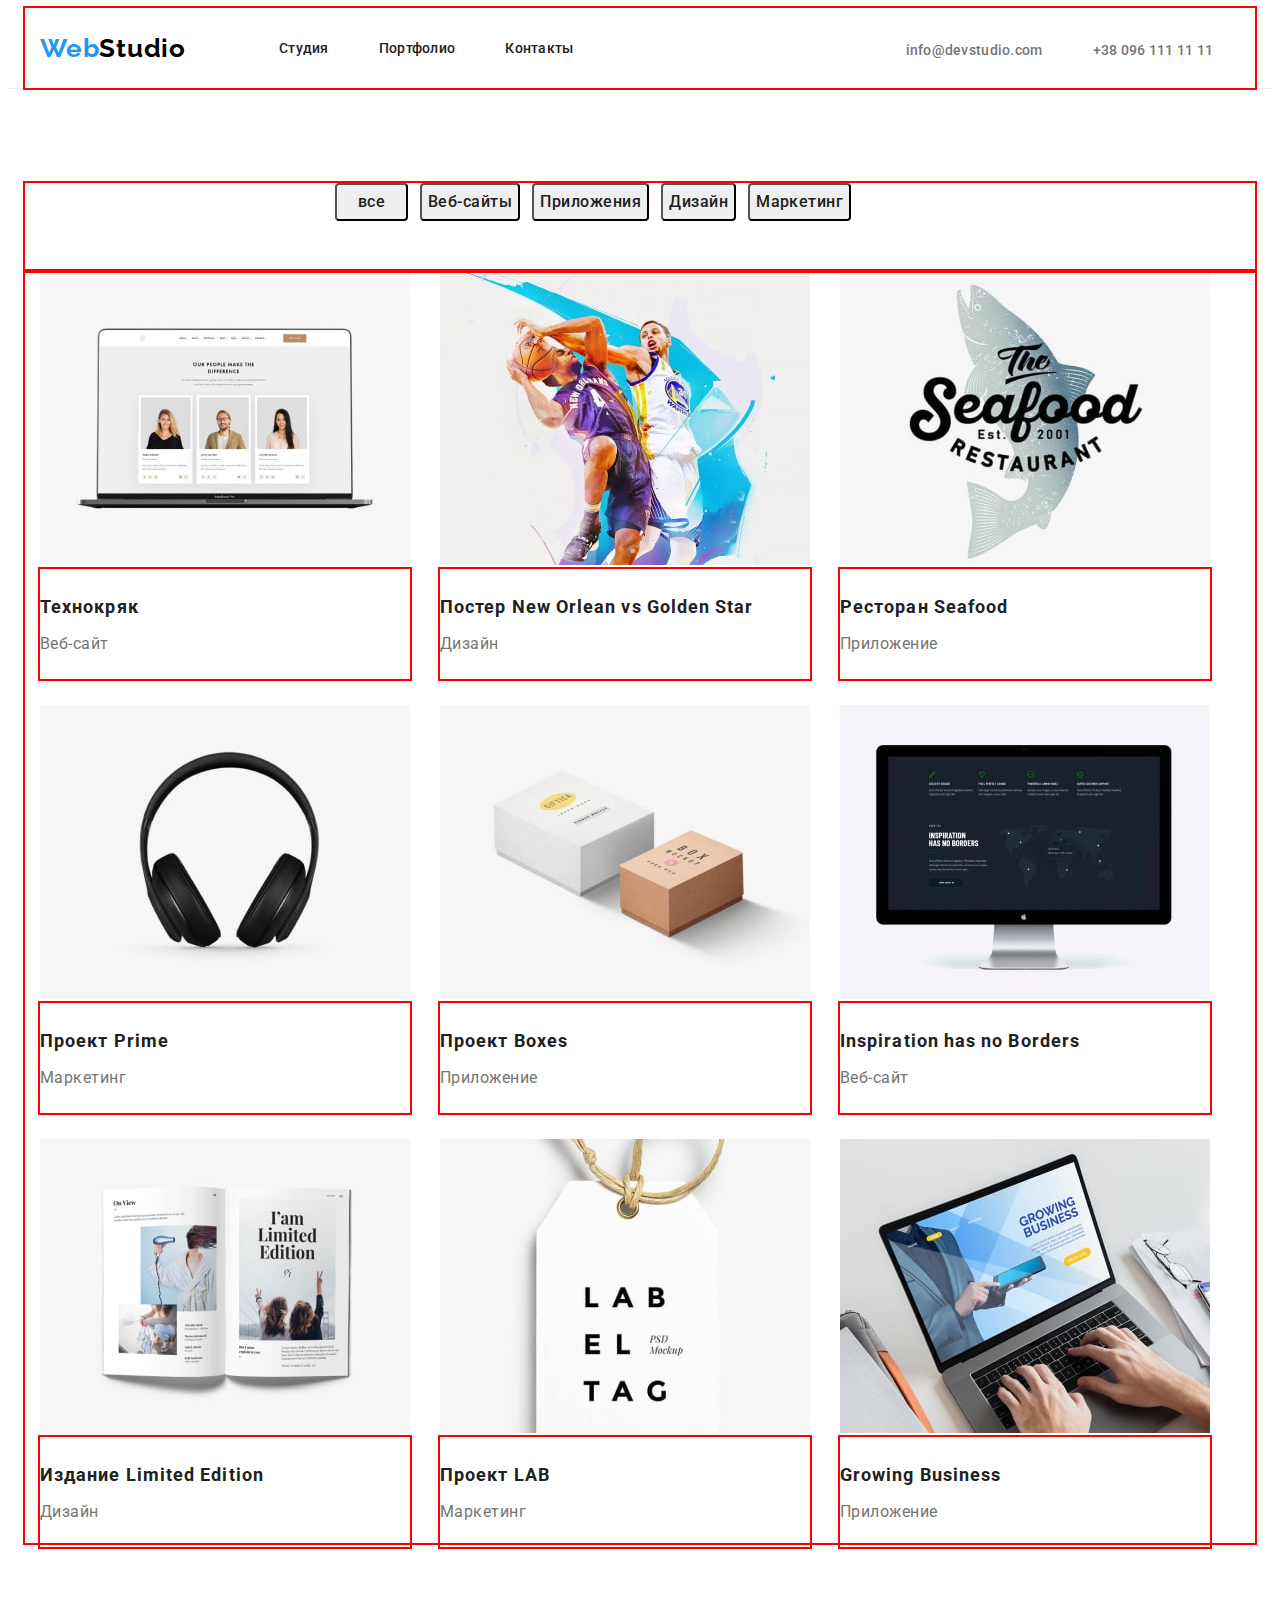
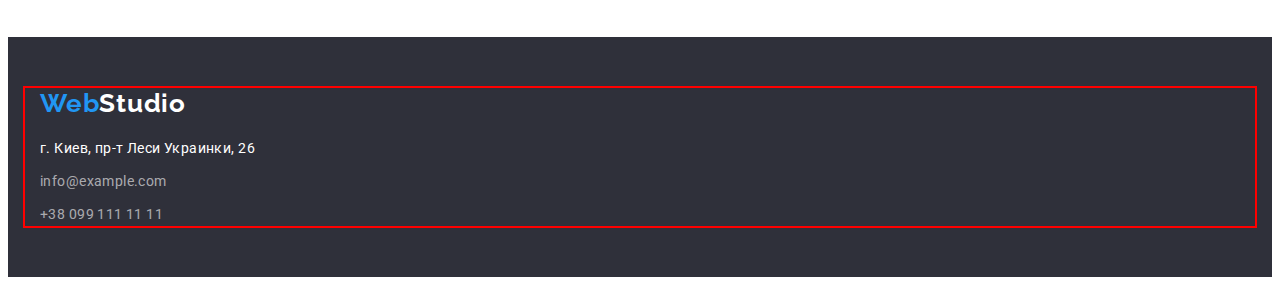
==== portfolio.html @ fe56930f "first run" ====
<!DOCTYPE html>
<html lang="ru">
<head>
    <meta charset="UTF-8">
    <meta http-equiv="X-UA-Compatible" content="IE=edge">
    <meta name="viewport" content="width=device-width, initial-scale=1.0">
    <title>Document</title>
    <link rel="preconnect" href="https://fonts.googleapis.com">
    <link rel="preconnect" href="https://fonts.gstatic.com" crossorigin>
    <link href="https://fonts.googleapis.com/css2?family=Raleway:wght@700&family=Roboto:wght@400;500;700;900&display=swap"
        rel="stylesheet">
    <link rel="stylesheet" href="https://cdnjs.cloudflare.com/ajax/libs/modern-normalize/1.1.0/modern-normalize.min.css"
    integrity="sha512-wpPYUAdjBVSE4KJnH1VR1HeZfpl1ub8YT/NKx4PuQ5NmX2tKuGu6U/JRp5y+Y8XG2tV+wKQpNHVUX03MfMFn9Q=="
    crossorigin="anonymous" referrerpolicy="no-referrer" /> 
    <link rel="stylesheet" href="./css/slyles.css"/>
</head>
<body>
    <!--Заголовок-->
    <header class="header">
        <div class="conteiner header-conteiner">
            <nav class="navigation">
                <a class="link-logo" href=""> <span class="text-web">Web</span>Studio </a>
                <ul class="header-list">
                    <li class="header-item"><a class="header-link" href="index.html"> Студия </a> </li>
                    <li class="header-item"><a class="header-link" href="portfolio.html"> Портфолио</a></li>
                    <li class="header-item"><a class="header-link" href=""> Контакты</a></li>
                </ul>
            </nav>
            <ul class="header-list-contact">
                <li class="header-item-contacts"><a class="header-link-contacts" href="mailto:info@devstudio.com ">
                        info@devstudio.com </a></li>
                <li class="header-item-contacts"><a class="header-link-contacts" href="tel:+380961111111"> +38 096 111 11 11</a>
                </li>
            </ul>
        </div>
    </header>
    <!--Главная-->
    <main>
        <!--HIRO-->
        <section class="hiro-p">
            <h1 class="visually-hidden" >портфолио</h1>
            <div class="conteiner btn-conteiner">
            <ul class="hiro-p-list">
                <li class="hiro-p-item"><button class="hiro-p-button" type="button">все</button></li>
                <li class="hiro-p-item"><button class="hiro-p-button" type="button">Веб-сайты</button></li>
                <li class="hiro-p-item"><button class="hiro-p-button" type="button">Приложения</button></li>
                <li class="hiro-p-item"><button class="hiro-p-button" type="button">Дизайн</button></li>
                <li class="hiro-p-item"><button class="hiro-p-button" type="button">Маркетинг</button></li>
            </ul>
            </div>
            <h2 class="visually-hidden">проекты</h2>
            <div class="conteiner">
            <ul class="project-list" >
                <li class="project-items">
                    <img src="./images/imgP1-min.jpg" alt="Технокряк" width="370" height="294" >
                    <div class="project-lines">
                        <h3 class="project-title">Технокряк</h3>
                        <p class="project-text">Веб-сайт</p>
                    </div>
                </li>
                <li class="project-items">
                    <img src="./images/imgP2-min.jpg" alt="Постер New Orlean " width="370" height="294">
                    <div class="project-lines">
                    <h3 class="project-title">Постер New Orlean vs Golden Star</h3>
                    <p class="project-text">Дизайн</p>
                    </div>
                </li>
                <li class="project-items">
                    <img src="./images/imgP3-min.jpg" alt="Ресторан" width="370" height="294">
                    <div class="project-lines">
                    <h3 class="project-title">Ресторан Seafood</h3>
                    <p class="project-text">Приложение</p>
                    </div>
                </li>
                <li class="project-items">
                    <img src="./images/imgP4-min.jpg" alt="Prime" width="370" height="294">
                    <div class="project-lines">
                    <h3 class="project-title">Проект Prime</h3>
                    <p class="project-text">Маркетинг</p>
                    </div>
                </li>
                <li class="project-items">
                    <img src="./images/imgP5-min.jpg" alt="Boxes" width="370" height="294">
                    <div class="project-lines">
                    <h3 class="project-title">Проект Boxes</h3>
                    <p class="project-text">Приложение</p>
                    </div>
                </li>
                <li class="project-items">
                    <img src="./images/imgP6-min.jpg" alt="У вдохновения нет границ" width="370" height="294">
                    <div class="project-lines">
                    <h3 class="project-title">Inspiration has no Borders</h3>
                    <p class="project-text">Веб-сайт</p>
                    </div>
                </li>
                <li class="project-items">
                    <img src="./images/imgP7-min.jpg" alt="Limited Edition" width="370" height="294">
                    <div class="project-lines">
                    <h3 class="project-title">Издание Limited Edition</h3>
                    <p class="project-text">Дизайн</p>
                    </div>
                </li>
                <li class="project-items">
                    <img src="./images/imgP8-min.jpg" alt="LAB" width="370" height="294">
                    <div class="project-lines">
                    <h3 class="project-title">Проект LAB</h3>
                    <p class="project-text">Маркетинг</p>
                    </div>
                </li>
                <li class="project-items">
                    <img src="./images/imgP9-min.jpg" alt="Growing " width="370" height="294">
                    <div class="project-lines">
                        <h3 class="project-title">Growing Business</h3>
                        <p class="project-text">Приложение</p>
                    </div>
                </li> 
            </ul>
            </div>
        </section>
        
    </main>
    <!--Подвал-->
    <footer class="footer">
        <div class="conteiner footer-conteiner">
            <a class="footer-logo-link" href=""> <span class="web-text">Web</span>Studio </a>
            <address class="footer-address">
                <ul class="footter-list">
                    <li class="footer-item">
                        <p class="footer-text"> г. Киев, пр-т Леси Украинки, 26 </p>
                    <li class="footer-item"> <a class="footer-link-contact" href="mailto:info@example.com ">
                            info@example.com </a></li>
                    <li class="footer-item"> <a class="footer-link-contact" href="tel:+380991111111 "> +38 099 111 11 11</a>
                    </li>
                </ul>
            </address>
        </div>
    </footer>
</body>
</html>
---- css/slyles.css ----
:root {
  --first-title-color: #212121;
  --title-color-text: #757575;
  --link-color: #2196f3;
  --main-white-color: #ffffff;
}
body {
  font-family: Roboto;
  color: #757575;
}
p,
h1,
h2,
h3,
h4,
h5,
h6 {
  margin: 0;
}
ul {
  list-style: none;
  margin: 0;
  padding: 0;
}
a {
  text-decoration: none;
}
.conteiner {
  width: 1200px;
  padding-left: 15px;
  padding-right: 15px;
  margin: 0 auto;
  outline: 2px solid red;
}
.header-conteiner {
  display: flex;
  align-items: center;
}

.footer-conteiner {
  /* width: 1600px; */
  /* margin: 0 auto; */
  /* outline: 2px solid red; */
  /* display: block; */
  /* padding-top: 51px;
  padding-bottom: 51px; */
  align-items: center;
}

.visually-hidden {
  position: absolute;
  white-space: nowrap;
  width: 1px;
  height: 1px;
  overflow: hidden;
  border: 0;
  padding: 0;
  clip: rect(0 0 0 0);
  clip-path: inset(50%);
  margin: -1px;
}
/*----------------- Header-----------------------*/
.header {
  border-bottom: 1px solid #ececec;
}
.navigation {
  display: flex;
  align-items: center;
}
.text-web {
  font-family: 'Raleway', sans-serif;
  font-weight: bold;
  font-size: 26px;
  line-height: calc(31 / 26);
  letter-spacing: 0.03em;
  color: var(--link-color);
  margin: 0 auto;
}
.link-logo {
  font-family: 'Raleway', sans-serif;
  font-weight: bold;
  font-size: 26px;
  line-height: calc(31 / 26);
  letter-spacing: 0.03em;
  color: #000000;
  padding-top: 25px;
  padding-bottom: 24px;
  padding-left: 0;
  margin: 0 auto;
}
.header-list {
  display: flex;
  padding-left: 93px;

  padding-right: 100px;
  margin: 0 auto;
}
.header-item {
  font-weight: 500;
  font-size: 14px;
  line-height: 16px;
  letter-spacing: 0.02em;
}
.header-item + .header-item {
  margin-left: 50px;
}

.header-list-contact {
  display: flex;
  padding-left: 182px;
}
.header-item-contacts {
  height: 16px;
  justify-content: space-between;
  padding-left: 50px;
}
.header-link {
  font-weight: 500;
  font-size: 14px;
  line-height: calc(16 / 14);
  letter-spacing: 0.02em;
  color: var(--first-title-color);
  padding-top: 32px;
  padding-bottom: 32px;
}
.header-link:hover,
.header-link:focus {
  color: var(--link-color);
}
.header-link-contacts {
  font-weight: 500;
  font-size: 14px;
  line-height: calc(16 / 14);
  letter-spacing: 0.02em;
  color: var(--title-color-text);
  padding-top: 32px;
  padding-bottom: 32px;
}
.header-link-contacts:hover,
.header-link-contacts:focus {
  color: var(--link-color);
}
/*--------------STUDIO-Hiro-----------------*/
.hiro-s {
  width: 1600px;
  background-color: #2f303a;
  margin: 0 auto;
  padding-top: 200px;
  padding-bottom: 200px;
}

.hiro-title-s {
  font-weight: 900;
  font-size: 44px;
  line-height: calc(60 / 44);
  text-align: center;
  letter-spacing: 0.06em;
  text-transform: uppercase;
  color: var(--main-white-color);
  margin: 0 auto;
  padding-bottom: 30px;
}

.hiro-button-s {
  font-family: Roboto;
  font-style: normal;
  font-weight: bold;
  font-size: 16px;
  line-height: calc(30 / 16);
  display: flex;
  align-items: center;
  text-align: center;
  letter-spacing: 0.06em;
  color: var(--main-white-color);
  background-color: var(--link-color);
  border: 1px solid #000000;
  text-shadow: 0px 4px 4px rgba(0, 0, 0, 0.25);
  margin: 0 auto;
  padding-top: 10px;
  padding-bottom: 10px;
  padding-left: 32px;
  padding-right: 32px;
  cursor: pointer;
}

/*-----SDUDIO---advantages-- Приемущества----*/
.advantages {
  padding-top: 94px;
}
.advantages-list {
  display: flex;
}
.advantages-item {
  width: calc((100% - 120px) / 4);
  margin-right: 30px;
}
.advantages-item:nth-child(4n) {
  margin-right: 0px;
}

.advantages-title {
  font-weight: bold;
  font-size: 14px;
  line-height: calc(16 / 14);
  letter-spacing: 0.03em;
  text-transform: uppercase;
  color: #212121;
}
.advantages-text {
  font-weight: normal;
  font-size: 14px;
  line-height: calc(24 / 14);
  letter-spacing: 0.03em;
  color: var(--title-color-text);
}

/*------- SDUDIO---DO-----*/
.do {
  padding-top: 94px;
  padding-bottom: 188px;
}
.do-list {
  display: flex;
}
.do-item {
  width: calc((100% - 90px) / 3);
  margin-right: 30px;
}
.do-item:nth-child(3n) {
  margin-right: 0px;
}

.do-title {
  font-weight: bold;
  font-size: 36px;
  line-height: calc(42 / 36);
  text-align: center;
  letter-spacing: 0.03em;
  color: #212121;
  padding-bottom: 50px;
}
/*--------  SDUDIO-----TEAM-----*/
.team {
  padding-bottom: 132px;
}
.team-title {
  font-weight: bold;
  font-size: 36px;
  line-height: calc(42 / 36);
  text-align: center;
  letter-spacing: 0.03em;
  color: #212121;
  padding-bottom: 50px;
}
.team-list {
  display: flex;
}
.team-item {
  width: calc((100% - 120px) / 4);
  margin-right: 30px;
}
.team-item:nth-child(4n) {
  margin: 0px;
}
.team-lines {
  padding-top: 30px;
  padding-bottom: 30px;
}
.team-name {
  font-weight: 500;
  font-size: 16px;
  line-height: calc(19 / 16);
  text-align: center;
  letter-spacing: 0.03em;
  color: #212121;
  /* padding-top: 30px; */
  padding-bottom: 10px;
}
.team-profi {
  font-weight: normal;
  font-size: 16px;
  line-height: calc(19 / 16);
  text-align: center;
  letter-spacing: 0.03em;
  color: var(--title-color-text);
  /* padding-bottom: 30px; */
}
/*----------------portfolio hiro---------------*/
.hiro-p {
  padding-top: 94px;
  padding-bottom: 94px;
}
.btn-conteiner {
  padding-bottom: 50px;
}
.hiro-p-list {
  margin-left: 295px;
}
.hiro-p-item {
  display: inline-block;
  margin-right: 8px;
}
.hiro-p-item:nth-child(5n) {
    margin: 0px;
}
.hiro-p-button {
  font-family: Roboto;
  font-style: normal;
  font-weight: 500;
  font-size: 16px;
  line-height: calc(26 / 16);
  text-align: center;
  letter-spacing: 0.03em;
  color: var(--first-title-color);
  cursor: pointer;
  display: inline-block;
  border-radius: 4px;
  margin: 0 auto;
  min-width: 73px;
  height: 38px;
}
.hiro-p-button:hover,
.hiro-p-button:focus {
  color: var(--main-white-color);
  background-color: var(--link-color);
}

/*---------------portfolio----проекты--------------------*/
.project-list {
  display: flex;
  flex-wrap: wrap;
}
.project-items {
  width: 370px;
  height: 404px;
  width: calc((100% - 90px) / 3);
  margin-right: 30px;
  margin-bottom: 30px;
}
.project-items:nth-child(3n) {
  margin: 0px;
}
.project-items:nth-last-child(-n + 3) {
  margin-bottom: 0px;
}
.project-lines{
  padding-top: 20px;
  padding-bottom: 20px;
  outline: 2px solid red;

}
.project-title {
  font-weight: bold;
  font-size: 18px;
  line-height: calc(36 / 18);
  letter-spacing: 0.06em;
  color: var(--first-title-color);
  padding-bottom: 4px;
}
.project-text {
  font-weight: normal;
  font-size: 16px;
  line-height: calc(30 / 16);
  letter-spacing: 0.03em;
  color: var(--title-color-text);
}

/*-----------------Footer---------------*/
.footer {
  background-color: #2f303a;
  margin: 0 auto;
  padding-top: 51px;
  padding-bottom: 51px;
}
.footer-logo-link {
  font-family: 'Raleway', sans-serif;
  font-weight: bold;
  font-size: 26px;
  line-height: calc(31 / 26);
  letter-spacing: 0.03em;
  color: var(--main-white-color);
  /* margin-left: 215px; */
  display: inline-block;
}
.web-text {
  color: var(--link-color);
}
.footer-address {
  /* margin-left: 215px; */
  padding-top: 17px;
}
.footer-item + .footer-item {
  margin-top: 9px;
}

.footer-text {
  font-family: Roboto;
  font-style: normal;
  font-weight: normal;
  font-size: 14px;
  line-height: calc(24 / 14);
  letter-spacing: 0.03em;
  color: var(--main-white-color);
}
.footer-link-contact {
  font-family: Roboto;
  font-style: normal;
  font-weight: normal;
  font-size: 14px;
  line-height: calc(24 / 14);
  letter-spacing: 0.03em;
  color: rgba(255, 255, 255, 0.6);
}
.footer-link-contact:hover,
.footer-link-contact:focus {
  color: var(--link-color);
}
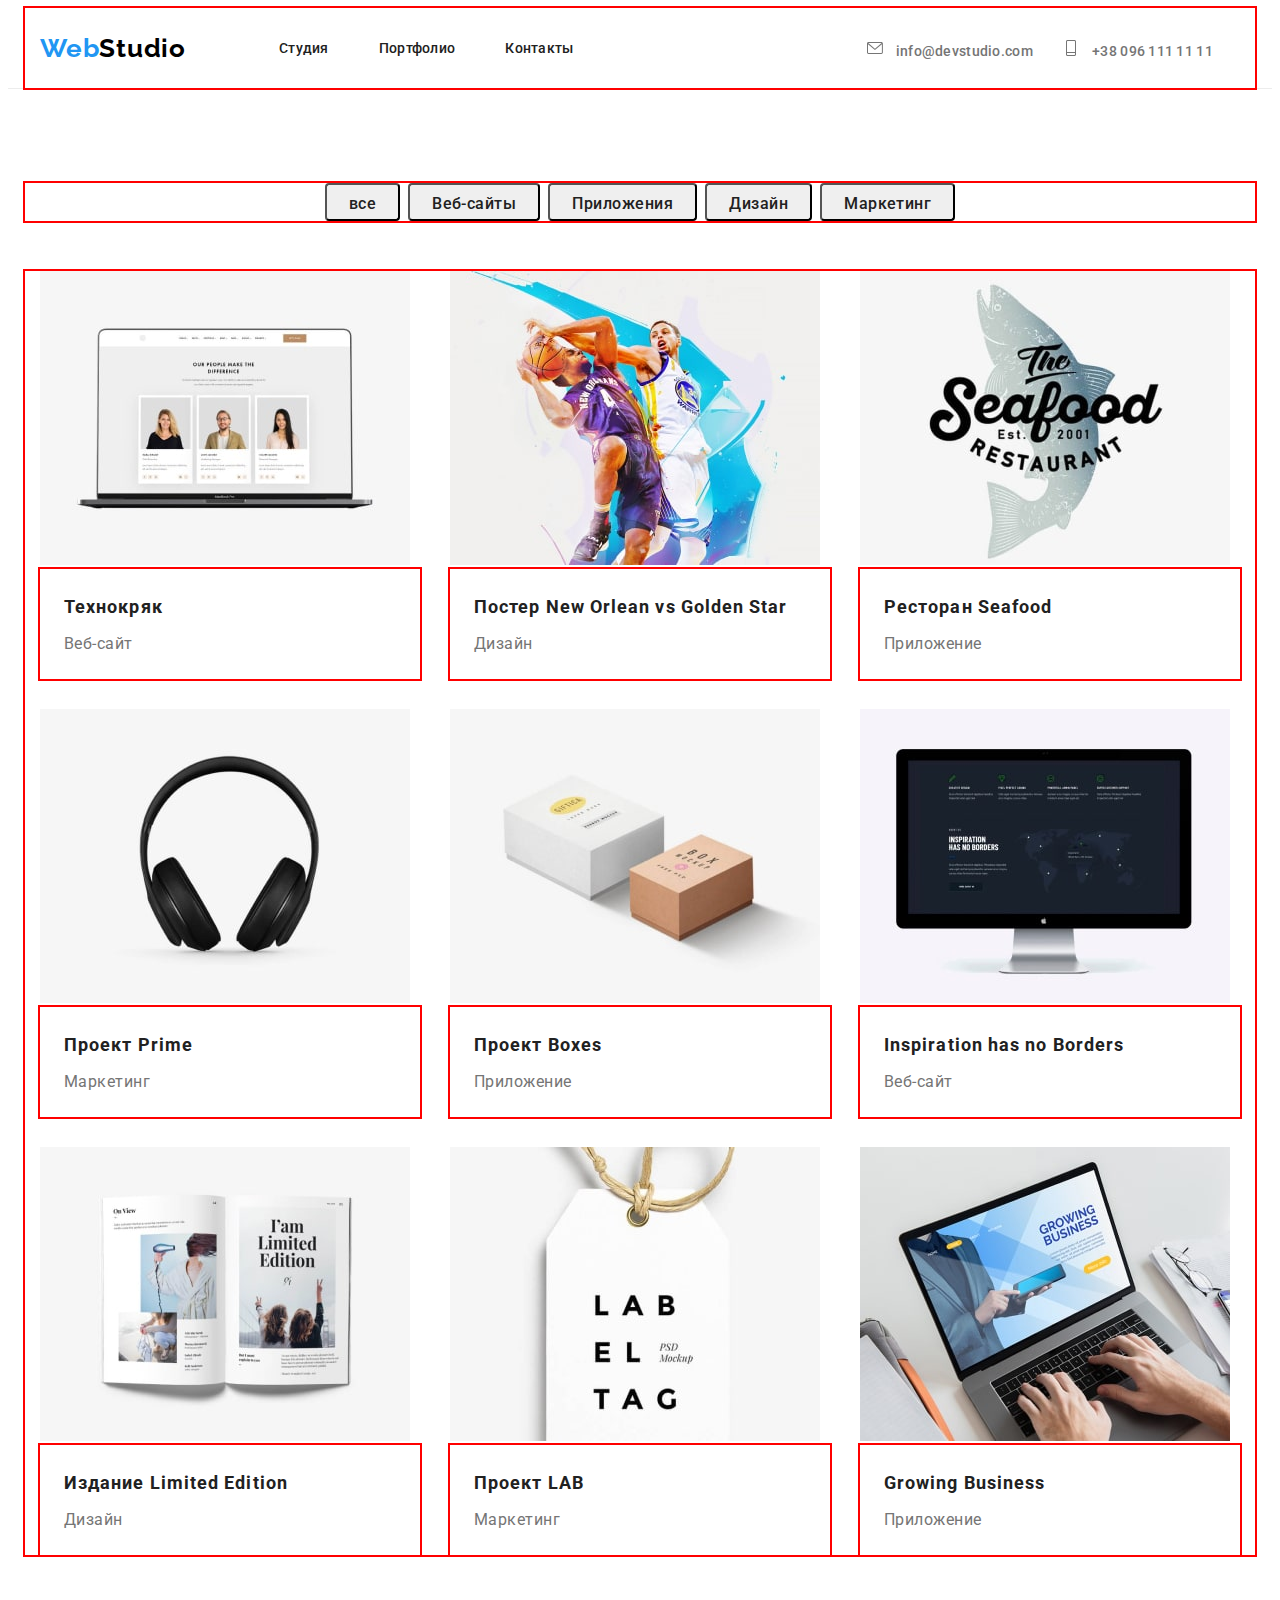
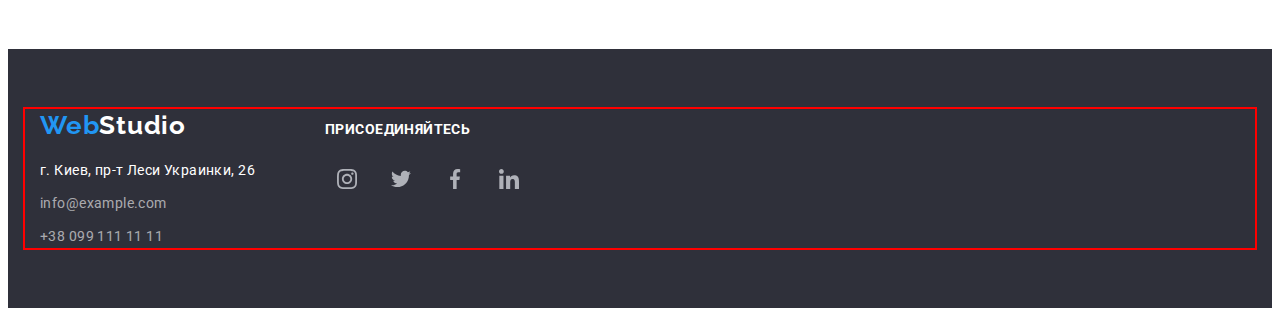
==== commit 0067d456: "footer+cursor: pointer portfolio" ====
--- a/portfolio.html
+++ b/portfolio.html
@@ -28,8 +28,14 @@
             </nav>
             <ul class="header-list-contact">
                 <li class="header-item-contacts"><a class="header-link-contacts" href="mailto:info@devstudio.com ">
+                        <svg class="icon-letter" width="16" height="16">
+                            <use href="images/icons.svg#icon-envelope-1"></use>
+                        </svg>
                         info@devstudio.com </a></li>
-                <li class="header-item-contacts"><a class="header-link-contacts" href="tel:+380961111111"> +38 096 111 11 11</a>
+                <li class="header-item-contacts"><a class="header-link-contacts" href="tel:+380961111111"><svg
+                            class="icon-smartphone" width="16" height="16">
+                            <use href="images/icons.svg#icon-smartphone-1"></use>
+                        </svg> +38 096 111 11 11</a>
                 </li>
             </ul>
         </div>
@@ -52,18 +58,22 @@
             <div class="conteiner">
             <ul class="project-list" >
                 <li class="project-items">
+                    <a href="" class="project-link">
                     <img src="./images/imgP1-min.jpg" alt="Технокряк" width="370" height="294" >
                     <div class="project-lines">
                         <h3 class="project-title">Технокряк</h3>
                         <p class="project-text">Веб-сайт</p>
                     </div>
+                    </a>
                 </li>
                 <li class="project-items">
+                    <a href="" class="project-link">
                     <img src="./images/imgP2-min.jpg" alt="Постер New Orlean " width="370" height="294">
                     <div class="project-lines">
                     <h3 class="project-title">Постер New Orlean vs Golden Star</h3>
                     <p class="project-text">Дизайн</p>
                     </div>
+                    </a>
                 </li>
                 <li class="project-items">
                     <img src="./images/imgP3-min.jpg" alt="Ресторан" width="370" height="294">
@@ -73,46 +83,55 @@
                     </div>
                 </li>
                 <li class="project-items">
+                    <a href="" class="project-link">
                     <img src="./images/imgP4-min.jpg" alt="Prime" width="370" height="294">
                     <div class="project-lines">
                     <h3 class="project-title">Проект Prime</h3>
                     <p class="project-text">Маркетинг</p>
                     </div>
+                    </a>
                 </li>
                 <li class="project-items">
+                    <a href="" class="project-link">
                     <img src="./images/imgP5-min.jpg" alt="Boxes" width="370" height="294">
                     <div class="project-lines">
                     <h3 class="project-title">Проект Boxes</h3>
                     <p class="project-text">Приложение</p>
                     </div>
+                    </a>
                 </li>
                 <li class="project-items">
+                    <a href="" class="project-link">
                     <img src="./images/imgP6-min.jpg" alt="У вдохновения нет границ" width="370" height="294">
                     <div class="project-lines">
                     <h3 class="project-title">Inspiration has no Borders</h3>
                     <p class="project-text">Веб-сайт</p>
-                    </div>
+                    </div></a>
                 </li>
                 <li class="project-items">
+                    <a href="" class="project-link">
                     <img src="./images/imgP7-min.jpg" alt="Limited Edition" width="370" height="294">
                     <div class="project-lines">
                     <h3 class="project-title">Издание Limited Edition</h3>
                     <p class="project-text">Дизайн</p>
-                    </div>
+                    </div></a>
                 </li>
                 <li class="project-items">
+                    <a href="" class="project-link">
                     <img src="./images/imgP8-min.jpg" alt="LAB" width="370" height="294">
                     <div class="project-lines">
                     <h3 class="project-title">Проект LAB</h3>
                     <p class="project-text">Маркетинг</p>
-                    </div>
+                    </div></a>
                 </li>
                 <li class="project-items">
+                    <a href="" class="project-link">
                     <img src="./images/imgP9-min.jpg" alt="Growing " width="370" height="294">
                     <div class="project-lines">
                         <h3 class="project-title">Growing Business</h3>
                         <p class="project-text">Приложение</p>
                     </div>
+                    </a>
                 </li> 
             </ul>
             </div>
@@ -122,17 +141,52 @@
     <!--Подвал-->
     <footer class="footer">
         <div class="conteiner footer-conteiner">
-            <a class="footer-logo-link" href=""> <span class="web-text">Web</span>Studio </a>
-            <address class="footer-address">
-                <ul class="footter-list">
-                    <li class="footer-item">
-                        <p class="footer-text"> г. Киев, пр-т Леси Украинки, 26 </p>
-                    <li class="footer-item"> <a class="footer-link-contact" href="mailto:info@example.com ">
-                            info@example.com </a></li>
-                    <li class="footer-item"> <a class="footer-link-contact" href="tel:+380991111111 "> +38 099 111 11 11</a>
+            <div>
+                <a class="footer-logo-link" href=""> <span class="web-text">Web</span>Studio </a>
+                <address class="footer-address">
+                    <ul class="footter-list">
+                        <li class="footer-item">
+                            <p class="footer-text"> г. Киев, пр-т Леси Украинки, 26 </p>
+                        <li class="footer-item"> <a class="footer-link-contact" href="mailto:info@example.com ">
+                                info@example.com </a></li>
+                        <li class="footer-item"> <a class="footer-link-contact" href="tel:+380991111111 "> +38 099 111 11
+                                11</a> </li>
+                    </ul>
+                </address>
+            </div>
+            <div class="footer-social-link">
+                <p class=" footer-text-last">присоединяйтесь</p>
+                <ul class="footer-soc-links">
+                    <li class="footer-soc-links-item">
+                        <a class="footerlinks" href="">
+                            <svg class="footersoc-links-icon">
+                                <use href="images/icons.svg#icon-instagram-2-1"></use>
+                            </svg>
+                        </a>
+                    </li>
+                    <li class="footer-soc-links-item">
+                        <a class="footerlinks" href="">
+                            <svg class="footersoc-links-icon">
+                                <use href="images/icons.svg#icon-twitter-1-1"></use>
+                            </svg>
+                        </a>
+                    </li>
+                    <li class="footer-soc-links-item">
+                        <a class="footerlinks" href="">
+                            <svg class="footersoc-links-icon">
+                                <use href="images/icons.svg#icon-facebook-1-1"></use>
+                            </svg>
+                        </a>
+                    </li>
+                    <li class="footer-soc-links-item">
+                        <a class="footerlinks" href="">
+                            <svg class="footersoc-links-icon">
+                                <use href="images/icons.svg#icon-linkedin-1-1"></use>
+                            </svg>
+                        </a>
                     </li>
                 </ul>
-            </address>
+            </div>
         </div>
     </footer>
 </body>
--- a/css/slyles.css
+++ b/css/slyles.css
@@ -38,13 +38,9 @@
 }
 
 .footer-conteiner {
-  /* width: 1600px; */
-  /* margin: 0 auto; */
-  /* outline: 2px solid red; */
-  /* display: block; */
-  /* padding-top: 51px;
-  padding-bottom: 51px; */
-  align-items: center;
+  /* align-items: center; */
+  display: flex;
+  align-items: baseline;
 }
 
 .visually-hidden {
@@ -107,13 +103,15 @@
 
 .header-list-contact {
   display: flex;
-  padding-left: 182px;
+  padding-left: 163px;
+  align-items: center;
 }
 .header-item-contacts {
   height: 16px;
   justify-content: space-between;
-  padding-left: 50px;
-}
+  padding-left: 30px;
+}
+
 .header-link {
   font-weight: 500;
   font-size: 14px;
@@ -136,17 +134,33 @@
   padding-top: 32px;
   padding-bottom: 32px;
 }
+
+.icon-letter {
+  margin-right: 10px;
+  fill: var(--title-color-text);
+}
+.icon-letter:hover {
+  fill: currentColor;
+}
+
 .header-link-contacts:hover,
 .header-link-contacts:focus {
   color: var(--link-color);
 }
+
+.icon-smartphone {
+  margin-right: 10px;
+  fill: var(--link-color);
+}
 /*--------------STUDIO-Hiro-----------------*/
 .hiro-s {
-  width: 1600px;
-  background-color: #2f303a;
-  margin: 0 auto;
+  max-width: 1600px;
+  margin-left: auto;
+  margin-right: auto;
   padding-top: 200px;
   padding-bottom: 200px;
+  background-image: linear-gradient(to right, rgba(47, 48, 58, 0.4), rgba(47, 48, 58, 0.4)),
+    url('../images/HiroS.jpg');
 }
 
 .hiro-title-s {
@@ -189,6 +203,7 @@
 }
 .advantages-list {
   display: flex;
+  justify-content: center;
 }
 .advantages-item {
   width: calc((100% - 120px) / 4);
@@ -197,7 +212,19 @@
 .advantages-item:nth-child(4n) {
   margin-right: 0px;
 }
-
+.advantages-icon {
+  display: flex;
+  justify-content: center;
+  align-items: center;
+  background-color: #f5f4fa;
+  height: 120px;
+  outline: 2px solid red;
+}
+.antena-icon {
+  width: 70px;
+  height: 70px;
+  outline: 2px solid red;
+}
 .advantages-title {
   font-weight: bold;
   font-size: 14px;
@@ -205,6 +232,7 @@
   letter-spacing: 0.03em;
   text-transform: uppercase;
   color: #212121;
+  padding-top: 30px;
 }
 .advantages-text {
   font-weight: normal;
@@ -212,22 +240,24 @@
   line-height: calc(24 / 14);
   letter-spacing: 0.03em;
   color: var(--title-color-text);
+  padding-top: 10px;
 }
 
 /*------- SDUDIO---DO-----*/
 .do {
   padding-top: 94px;
-  padding-bottom: 188px;
+  padding-bottom: 94px;
 }
 .do-list {
   display: flex;
+  justify-content: center;
+  margin-right: -30px;
 }
 .do-item {
   width: calc((100% - 90px) / 3);
   margin-right: 30px;
 }
 .do-item:nth-child(3n) {
-  margin-right: 0px;
 }
 
 .do-title {
@@ -237,11 +267,13 @@
   text-align: center;
   letter-spacing: 0.03em;
   color: #212121;
-  padding-bottom: 50px;
+  margin-bottom: 50px;
 }
 /*--------  SDUDIO-----TEAM-----*/
 .team {
-  padding-bottom: 132px;
+  padding-top: 94px;
+  padding-bottom: 94px;
+  background: #f5f4fa;
 }
 .team-title {
   font-weight: bold;
@@ -250,17 +282,18 @@
   text-align: center;
   letter-spacing: 0.03em;
   color: #212121;
-  padding-bottom: 50px;
+  margin-bottom: 50px;
 }
 .team-list {
   display: flex;
+  justify-content: center;
+  margin-right: -30px;
 }
 .team-item {
   width: calc((100% - 120px) / 4);
   margin-right: 30px;
 }
 .team-item:nth-child(4n) {
-  margin: 0px;
 }
 .team-lines {
   padding-top: 30px;
@@ -273,7 +306,6 @@
   text-align: center;
   letter-spacing: 0.03em;
   color: #212121;
-  /* padding-top: 30px; */
   padding-bottom: 10px;
 }
 .team-profi {
@@ -283,25 +315,119 @@
   text-align: center;
   letter-spacing: 0.03em;
   color: var(--title-color-text);
-  /* padding-bottom: 30px; */
-}
+  padding-bottom: 16px;
+}
+
+.social-links {
+  display: flex;
+  justify-content: space-between;
+  /* margin-right: -10px; */
+  align-items: center;
+  outline: 2px solid red;
+  width: 206px;
+  height: 44px;
+  margin-left: 32px;
+  margin-right: 32px;
+}
+
+.social-links-item {
+  display: flex;
+  justify-content: center;
+}
+
+.links {
+  display: flex;
+  justify-content: center;
+  align-items: center;
+  border-radius: 50%;
+  width: 44px;
+  height: 44px;
+  cursor: pointer;
+  color: #ffffff;
+  /* transition: background-color var(--link-color); */
+}
+.social-links-icon {
+  width: 20px;
+  height: 20px;
+  /* fill: currentColor; */
+  /* fill: #afb1b8; */
+}
+.links:hover,
+.links:focus {
+  background-color: var(--link-color);
+}
+
+.links:hover .social-links-icon:hover,
+.links:focus .social-links-icon:focus {
+  fill: #ffffff;
+}
+/*---------Постоянные Клиенты ------- Partners-----*/
+
+.partners {
+  padding-top: 94px;
+  padding-bottom: 94px;
+}
+.partners-title {
+  font-weight: bold;
+  font-size: 36px;
+  line-height: calc(42 / 36);
+  text-align: center;
+  letter-spacing: 0.03em;
+  color: #212121;
+  margin-bottom: 50px;
+}
+.partners-list {
+  display: flex;
+  justify-content: center;
+  margin-right: -30px;
+}
+.partners-item {
+  width: calc((100% - 180px) / 6);
+  margin-right: 30px;
+}
+.partners-icon {
+  display: flex;
+  justify-content: center;
+  align-items: center;
+  height: 92px;
+  width: 170px;
+  /* outline: 2px solid red; */
+  border: 1px solid #afb1b8;
+}
+.partners-link {
+  cursor: pointer;
+  /* color: #ffffff; */
+}
+
+.logotip-icon {
+  width: 160px;
+  height: 60px;
+  outline: 2px solid red;
+}
+.logotip-icon:hover,
+.logotip-icon:focus {
+  /* background-color: var(--link-color); */
+  /* fill: #ffffff; */
+}
+
 /*----------------portfolio hiro---------------*/
 .hiro-p {
   padding-top: 94px;
   padding-bottom: 94px;
 }
 .btn-conteiner {
-  padding-bottom: 50px;
+  margin-bottom: 50px;
 }
 .hiro-p-list {
-  margin-left: 295px;
+  display: flex;
+  justify-content: center;
 }
 .hiro-p-item {
   display: inline-block;
   margin-right: 8px;
 }
 .hiro-p-item:nth-child(5n) {
-    margin: 0px;
+  margin: 0px;
 }
 .hiro-p-button {
   font-family: Roboto;
@@ -316,7 +442,11 @@
   display: inline-block;
   border-radius: 4px;
   margin: 0 auto;
-  min-width: 73px;
+  /* min-width: 73px; */
+  padding-left: 22px;
+  padding-right: 22px;
+  padding-top: 6px;
+  padding-bottom: 6px;
   height: 38px;
 }
 .hiro-p-button:hover,
@@ -329,25 +459,30 @@
 .project-list {
   display: flex;
   flex-wrap: wrap;
+  margin-right: -30px;
+  justify-content: center;
 }
 .project-items {
   width: 370px;
-  height: 404px;
   width: calc((100% - 90px) / 3);
   margin-right: 30px;
   margin-bottom: 30px;
 }
 .project-items:nth-child(3n) {
-  margin: 0px;
 }
 .project-items:nth-last-child(-n + 3) {
   margin-bottom: 0px;
 }
-.project-lines{
+.partners-link {
+  cursor: pointer;
+}
+
+.project-lines {
   padding-top: 20px;
   padding-bottom: 20px;
+  padding-left: 24px;
+  padding-right: 24px;
   outline: 2px solid red;
-
 }
 .project-title {
   font-weight: bold;
@@ -367,10 +502,12 @@
 
 /*-----------------Footer---------------*/
 .footer {
+  display: flex;
+  align-items: baseline;
   background-color: #2f303a;
   margin: 0 auto;
-  padding-top: 51px;
-  padding-bottom: 51px;
+  padding-top: 60px;
+  padding-bottom: 60px;
 }
 .footer-logo-link {
   font-family: 'Raleway', sans-serif;
@@ -379,14 +516,12 @@
   line-height: calc(31 / 26);
   letter-spacing: 0.03em;
   color: var(--main-white-color);
-  /* margin-left: 215px; */
   display: inline-block;
 }
 .web-text {
   color: var(--link-color);
 }
 .footer-address {
-  /* margin-left: 215px; */
   padding-top: 17px;
 }
 .footer-item + .footer-item {
@@ -415,3 +550,51 @@
 .footer-link-contact:focus {
   color: var(--link-color);
 }
+.footer-social-link {
+  padding-top: 12px;
+  margin-left: 70px;
+}
+.footer-text-last {
+  font-family: Roboto;
+  font-style: normal;
+  font-weight: bold;
+  font-size: 14px;
+  line-height: calc(16 / 14);
+  letter-spacing: 0.03em;
+  text-transform: uppercase;
+  color: #ffffff;
+}
+.footer-soc-links {
+  padding-top: 20px;
+  display: flex;
+  justify-content: space-between;
+  align-items: center;
+  /* outline: 2px solid red; */
+  width: 206px;
+  height: 44px;
+}
+
+.footer-soc-links-item {
+}
+
+.footerlinks {
+  display: flex;
+  justify-content: center;
+  align-items: center;
+  border-radius: 50%;
+  width: 44px;
+  height: 44px;
+  cursor: pointer;
+  fill: #ffffff;
+}
+.footerlinks:focus,
+.footerlinks:hover {
+  background-color: var(--link-color);
+  color: #ffffff;
+}
+.footersoc-links-icon {
+  width: 20px;
+  height: 20px;
+  /* fill: currentColor; */
+  fill: #afb1b8;
+}
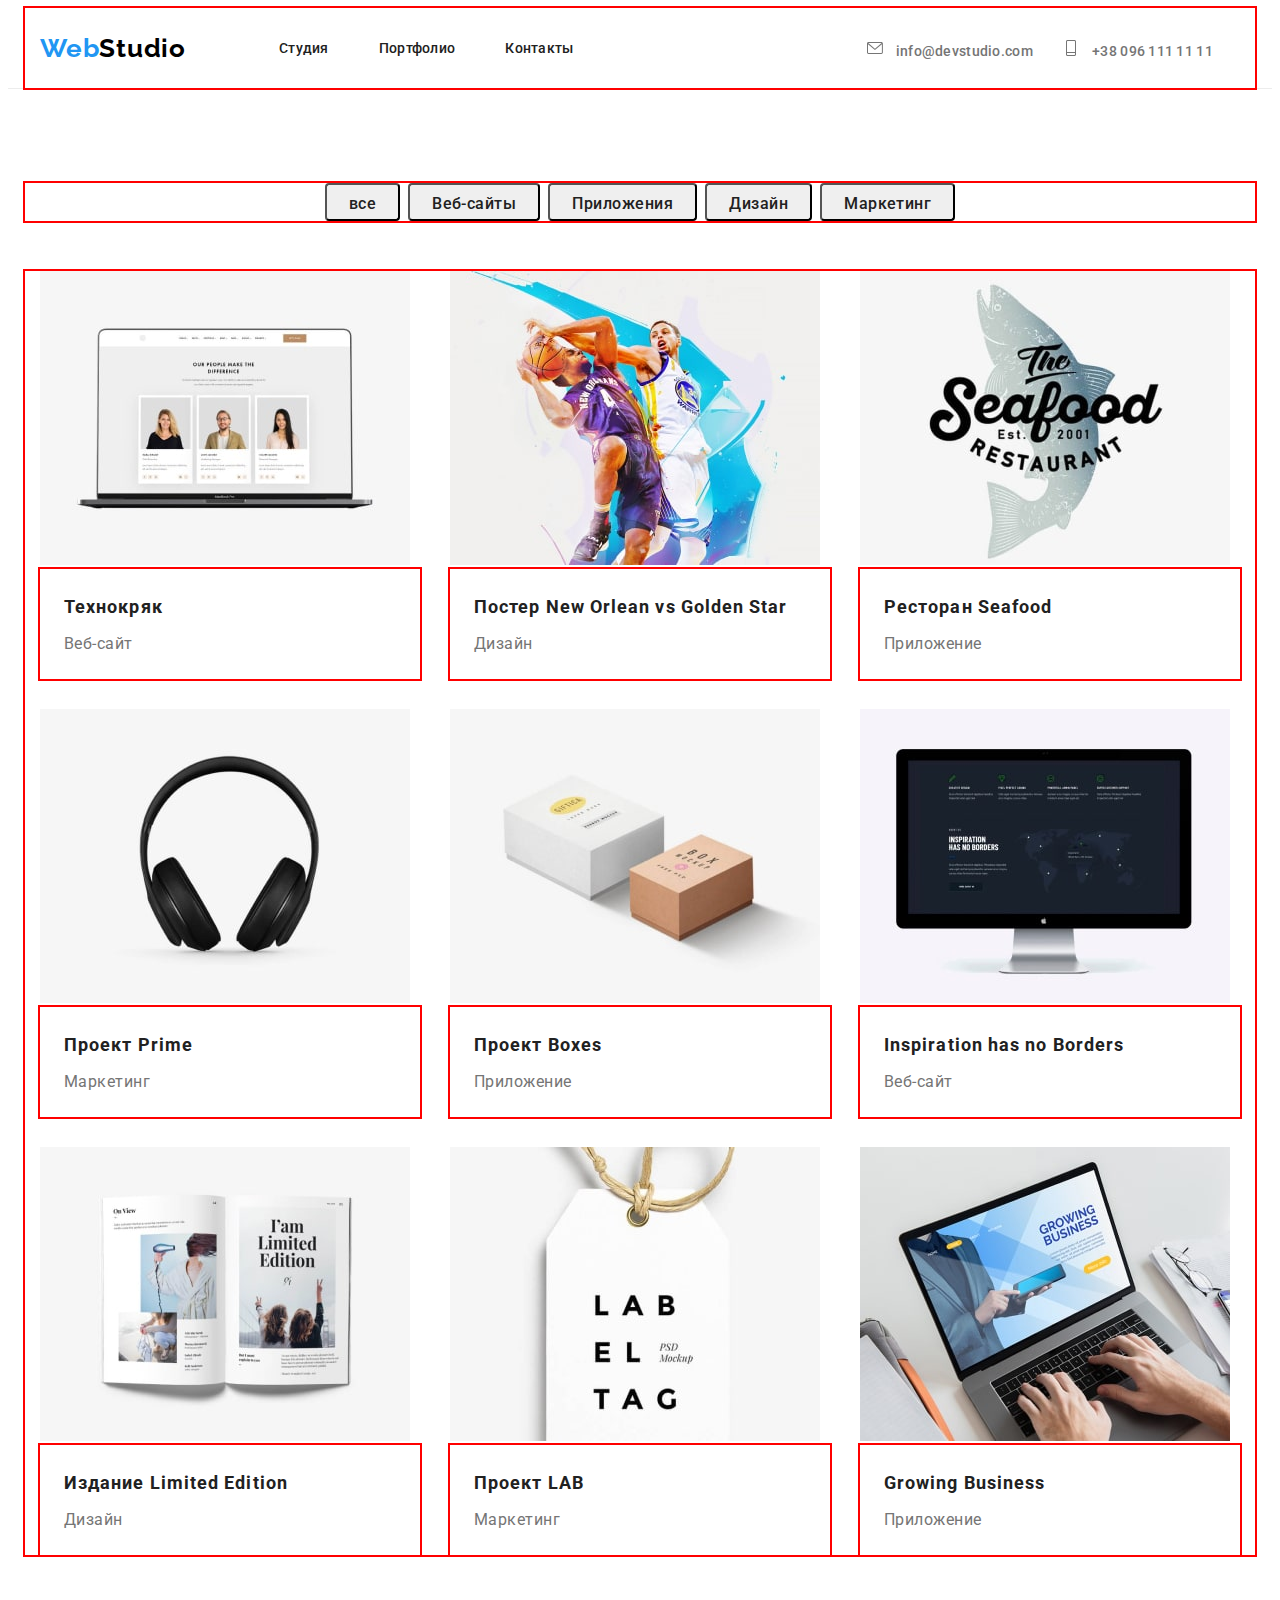
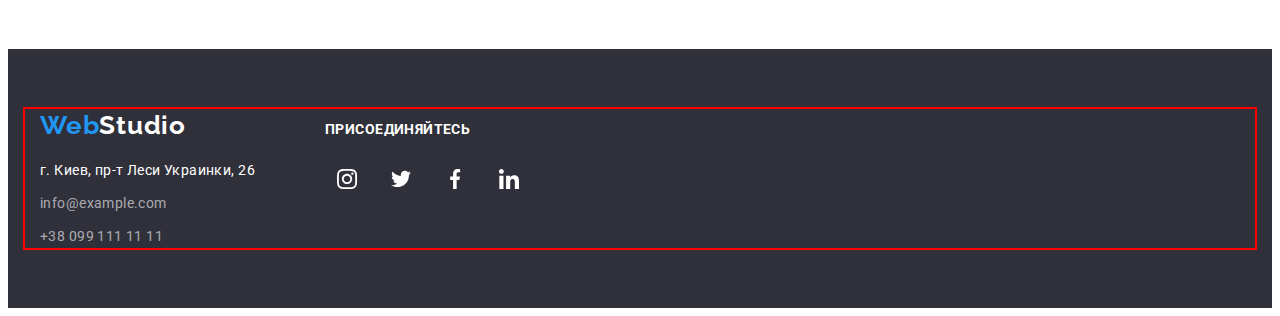
==== commit 4599538f: "pointer 3" ====
--- a/portfolio.html
+++ b/portfolio.html
@@ -76,11 +76,13 @@
                     </a>
                 </li>
                 <li class="project-items">
+                    <a href="" class="project-link">
                     <img src="./images/imgP3-min.jpg" alt="Ресторан" width="370" height="294">
                     <div class="project-lines">
                     <h3 class="project-title">Ресторан Seafood</h3>
                     <p class="project-text">Приложение</p>
                     </div>
+                    </a>
                 </li>
                 <li class="project-items">
                     <a href="" class="project-link">
@@ -122,7 +124,8 @@
                     <div class="project-lines">
                     <h3 class="project-title">Проект LAB</h3>
                     <p class="project-text">Маркетинг</p>
-                    </div></a>
+                    </div>
+                    </a>
                 </li>
                 <li class="project-items">
                     <a href="" class="project-link">
--- a/css/slyles.css
+++ b/css/slyles.css
@@ -139,7 +139,7 @@
   margin-right: 10px;
   fill: var(--title-color-text);
 }
-.icon-letter:hover {
+.icon-letter {
   fill: currentColor;
 }
 
@@ -150,7 +150,7 @@
 
 .icon-smartphone {
   margin-right: 10px;
-  fill: var(--link-color);
+  fill: currentColor;
 }
 /*--------------STUDIO-Hiro-----------------*/
 .hiro-s {
@@ -343,7 +343,7 @@
   width: 44px;
   height: 44px;
   cursor: pointer;
-  color: #ffffff;
+  fill: #afb1b8;
   /* transition: background-color var(--link-color); */
 }
 .social-links-icon {
@@ -355,11 +355,12 @@
 .links:hover,
 .links:focus {
   background-color: var(--link-color);
+  fill: var(--main-white-color);
 }
 
 .links:hover .social-links-icon:hover,
 .links:focus .social-links-icon:focus {
-  fill: #ffffff;
+  /* fill: var(--main-white-color); */
 }
 /*---------Постоянные Клиенты ------- Partners-----*/
 
@@ -396,7 +397,7 @@
 }
 .partners-link {
   cursor: pointer;
-  /* color: #ffffff; */
+  fill: #afb1b8;
 }
 
 .logotip-icon {
@@ -406,8 +407,7 @@
 }
 .logotip-icon:hover,
 .logotip-icon:focus {
-  /* background-color: var(--link-color); */
-  /* fill: #ffffff; */
+  fill: var(--link-color);
 }
 
 /*----------------portfolio hiro---------------*/
@@ -596,5 +596,5 @@
   width: 20px;
   height: 20px;
   /* fill: currentColor; */
-  fill: #afb1b8;
-}
+  fill: var(--main-white-color);
+}
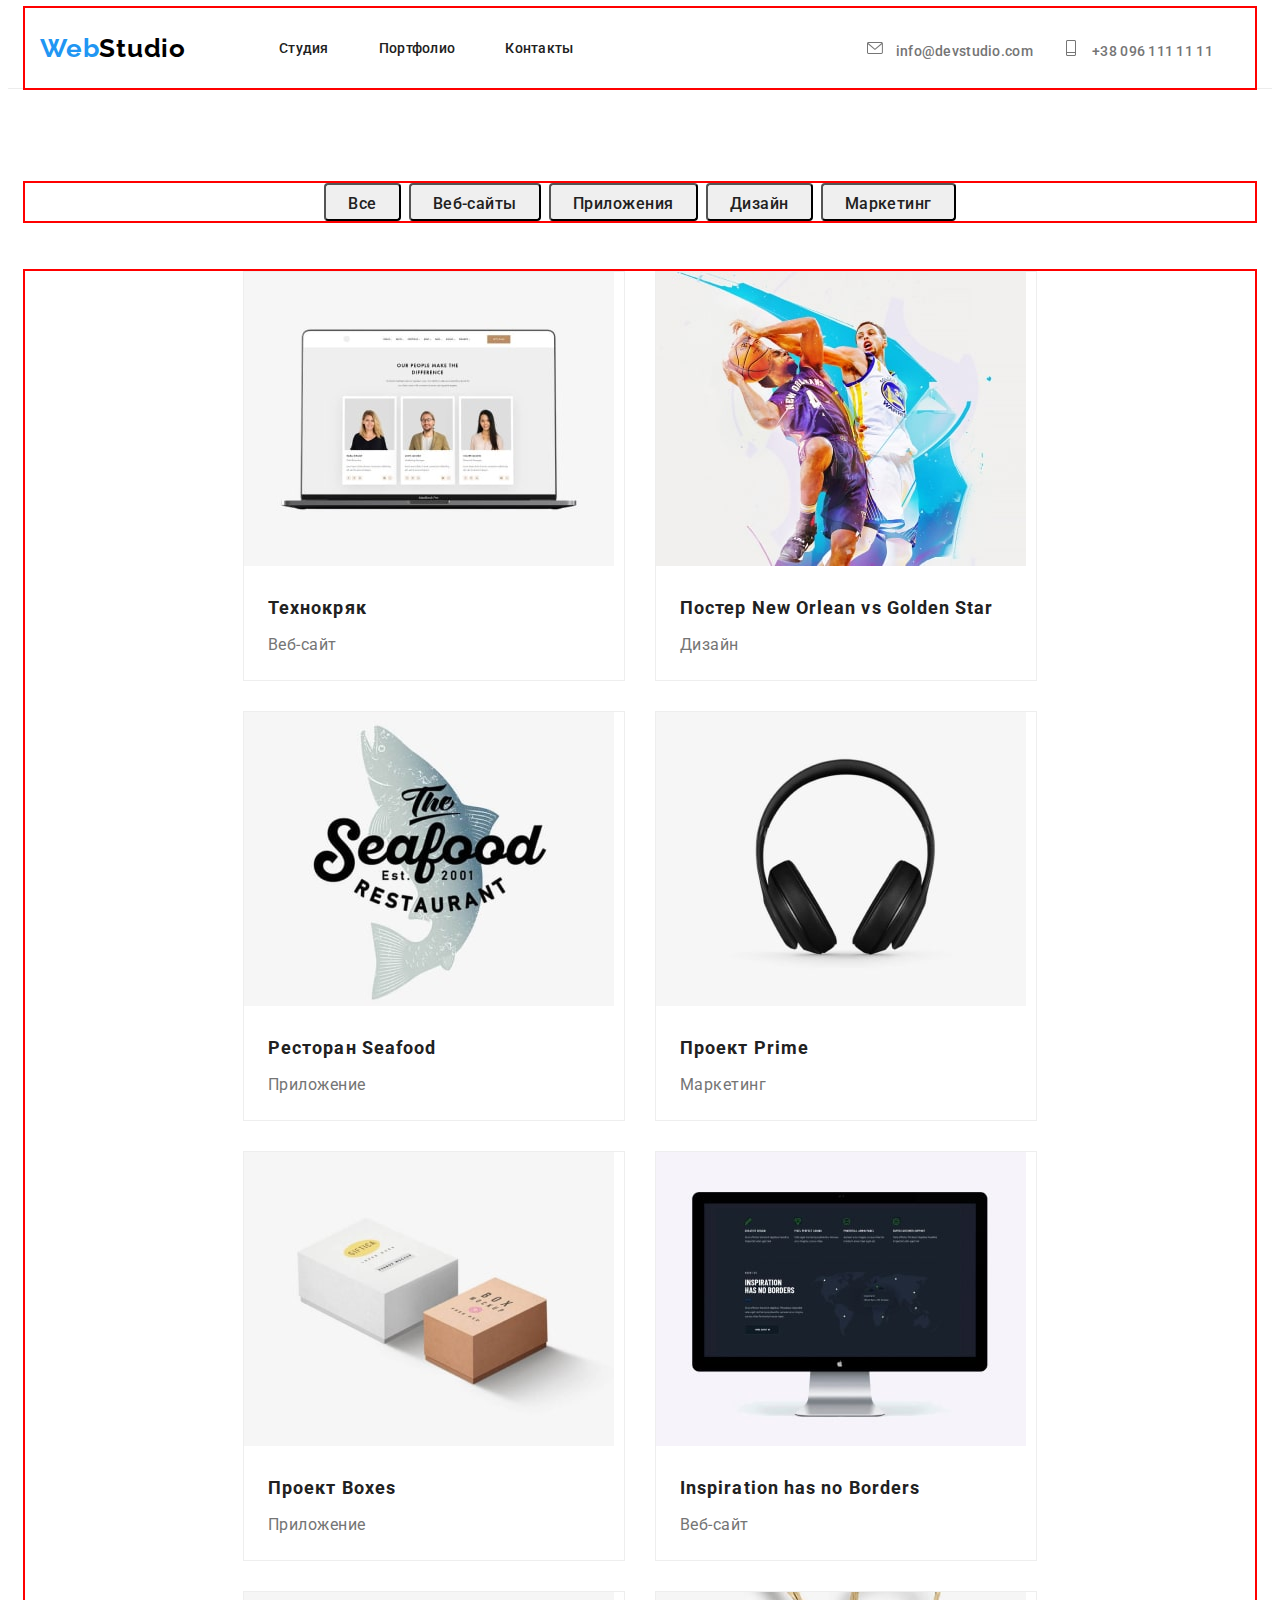
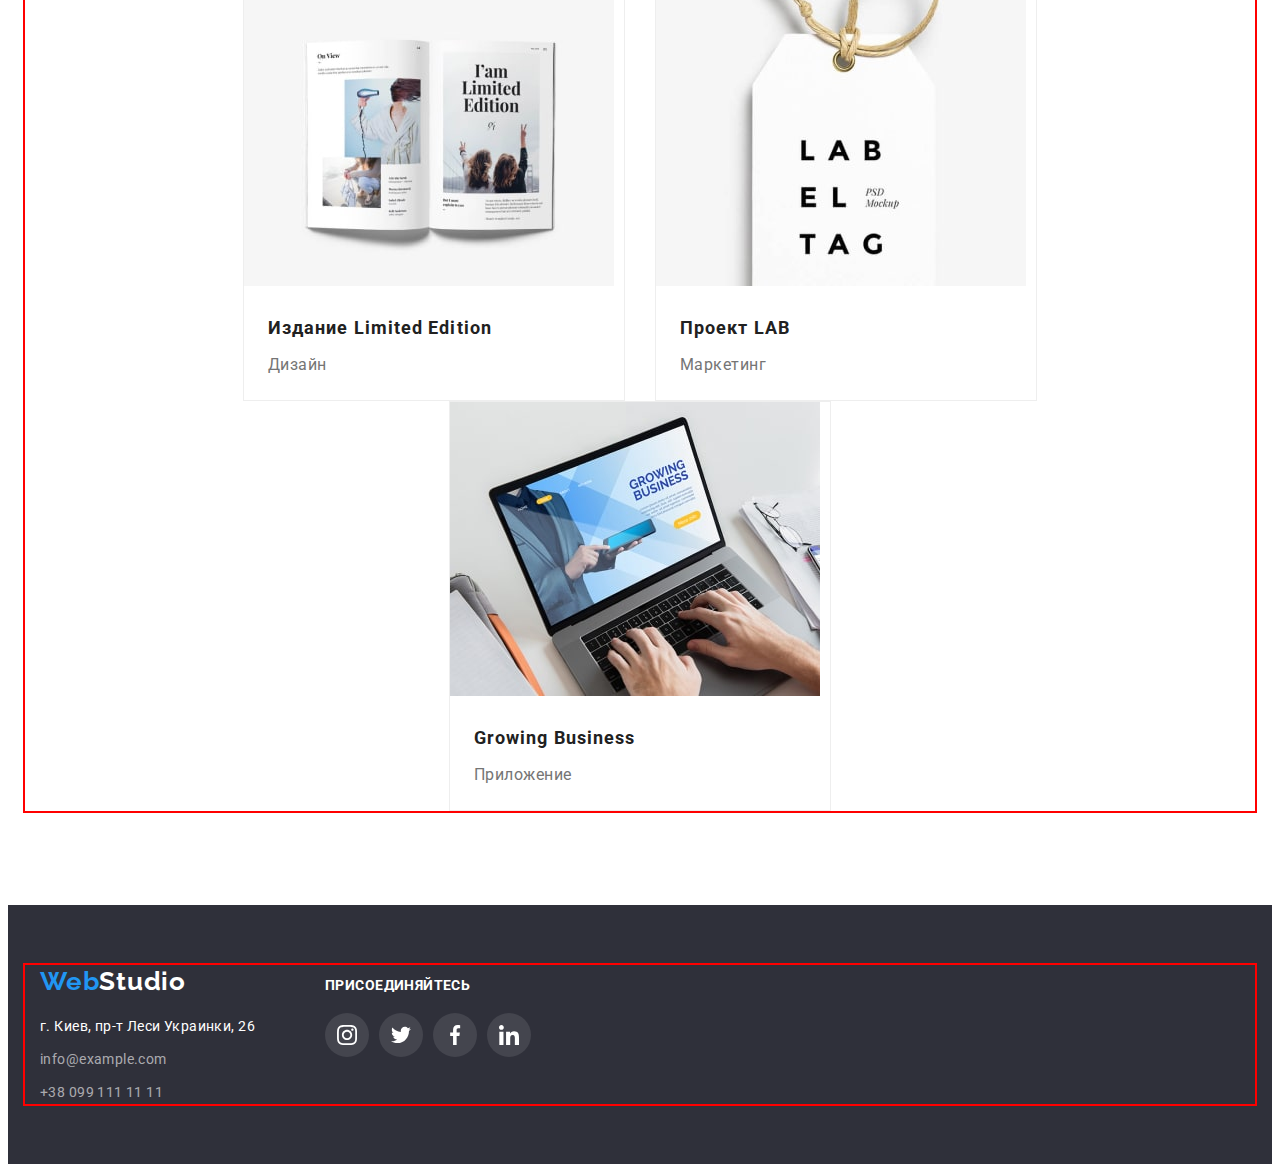
==== commit faa332a6: "last" ====
--- a/portfolio.html
+++ b/portfolio.html
@@ -47,7 +47,7 @@
             <h1 class="visually-hidden" >портфолио</h1>
             <div class="conteiner btn-conteiner">
             <ul class="hiro-p-list">
-                <li class="hiro-p-item"><button class="hiro-p-button" type="button">все</button></li>
+                <li class="hiro-p-item"><button class="hiro-p-button" type="button">Все</button></li>
                 <li class="hiro-p-item"><button class="hiro-p-button" type="button">Веб-сайты</button></li>
                 <li class="hiro-p-item"><button class="hiro-p-button" type="button">Приложения</button></li>
                 <li class="hiro-p-item"><button class="hiro-p-button" type="button">Дизайн</button></li>
--- a/css/slyles.css
+++ b/css/slyles.css
@@ -292,12 +292,16 @@
 .team-item {
   width: calc((100% - 120px) / 4);
   margin-right: 30px;
-}
+  background-color: var(--main-white-color);
+  box-shadow: 0px 4px 4px 0px #00000040;
+}
+
 .team-item:nth-child(4n) {
 }
 .team-lines {
   padding-top: 30px;
   padding-bottom: 30px;
+  background-color: var(--main-white-color);
 }
 .team-name {
   font-weight: 500;
@@ -394,6 +398,12 @@
   width: 170px;
   /* outline: 2px solid red; */
   border: 1px solid #afb1b8;
+  border-radius: 4px;
+}
+.partners-icon:hover,
+.partners-icon:focus {
+  border: 1px solid var(--link-color);
+  border-radius: 4px;
 }
 .partners-link {
   cursor: pointer;
@@ -403,7 +413,7 @@
 .logotip-icon {
   width: 160px;
   height: 60px;
-  outline: 2px solid red;
+  /* outline: 2px solid red; */
 }
 .logotip-icon:hover,
 .logotip-icon:focus {
@@ -453,6 +463,7 @@
 .hiro-p-button:focus {
   color: var(--main-white-color);
   background-color: var(--link-color);
+  box-shadow: 0px 4px 4px 0px #00000040;
 }
 
 /*---------------portfolio----проекты--------------------*/
@@ -467,13 +478,19 @@
   width: calc((100% - 90px) / 3);
   margin-right: 30px;
   margin-bottom: 30px;
+  border: 1px solid #eeeeee;
 }
 .project-items:nth-child(3n) {
 }
 .project-items:nth-last-child(-n + 3) {
   margin-bottom: 0px;
 }
-.partners-link {
+.project-items:focus,
+.project-items:hover {
+  box-shadow: 0px 4px 4px 0px #00000040;
+}
+
+.project-link {
   cursor: pointer;
 }
 
@@ -482,7 +499,7 @@
   padding-bottom: 20px;
   padding-left: 24px;
   padding-right: 24px;
-  outline: 2px solid red;
+  /* outline: 2px solid red; */
 }
 .project-title {
   font-weight: bold;
@@ -562,7 +579,7 @@
   line-height: calc(16 / 14);
   letter-spacing: 0.03em;
   text-transform: uppercase;
-  color: #ffffff;
+  color: var(--main-white-color);
 }
 .footer-soc-links {
   padding-top: 20px;
@@ -585,12 +602,13 @@
   width: 44px;
   height: 44px;
   cursor: pointer;
-  fill: #ffffff;
+  fill: var(--main-white-color);
+  background-color: rgba(255, 255, 255, 0.1);
 }
 .footerlinks:focus,
 .footerlinks:hover {
   background-color: var(--link-color);
-  color: #ffffff;
+  color: var(--main-white-color);
 }
 .footersoc-links-icon {
   width: 20px;
